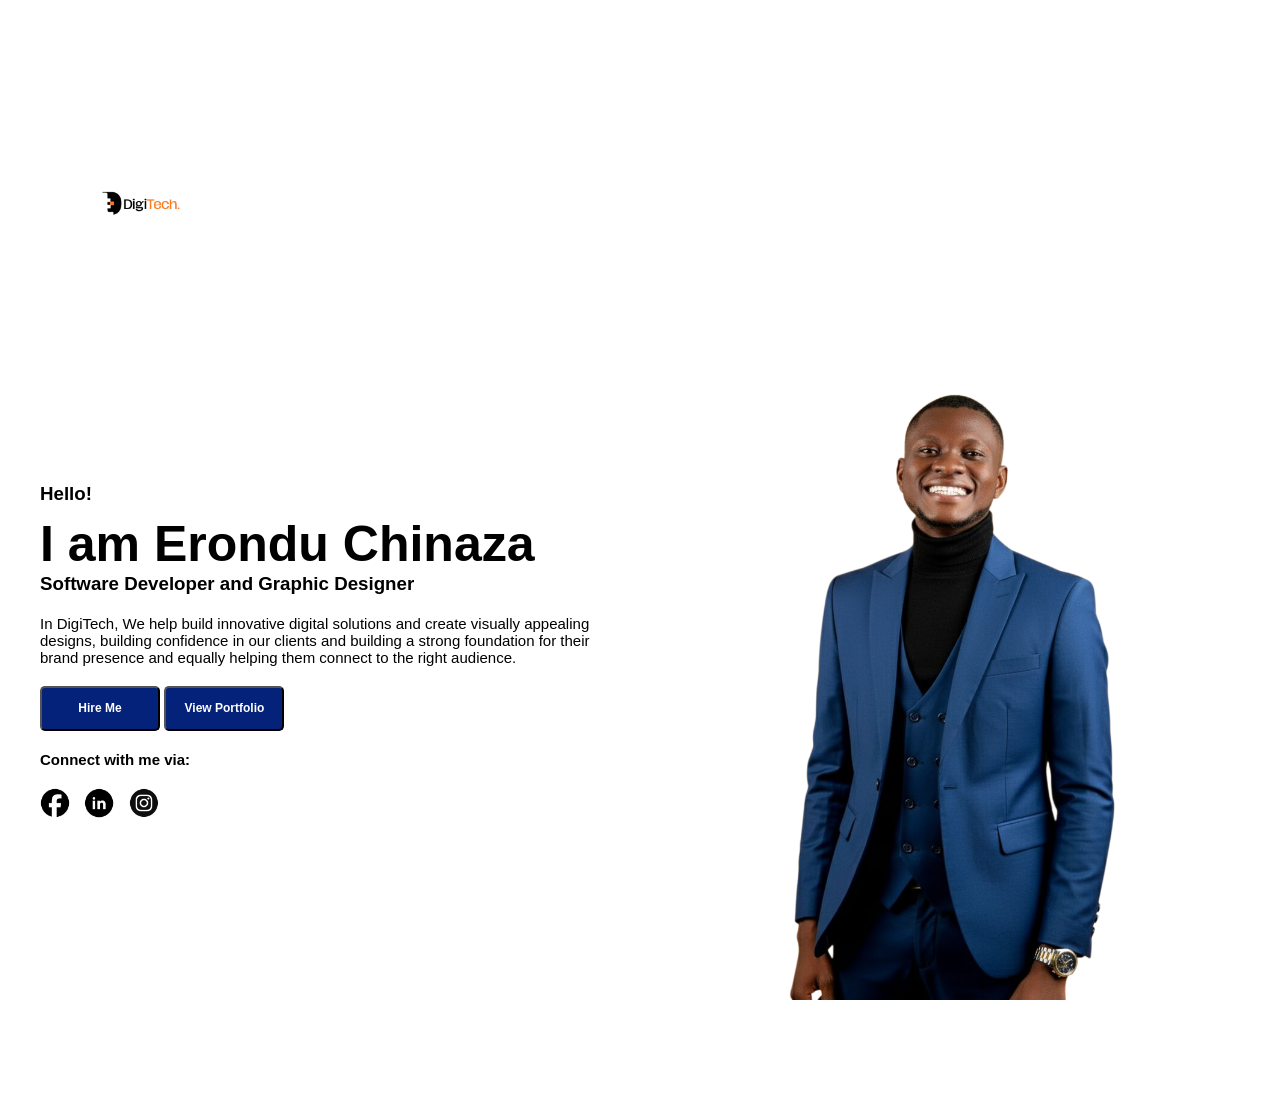
==== digitech/index.html @ e33c325b "chore" ====
<!doctype html>
<html lang="en">
  <head>
    <meta charset="UTF-8" />
    <meta name="viewport" content="width=device-width, initial-scale=1.0" />
    <title>DigiTech</title>
    <script src = "index.js"> </script>
    <link rel="icon" href="images/favicon.jpg" type="image/jpg"/>
    <link rel="stylesheet" href="style.css"/>

  </head>
  
  <body>
      <div class="logo">
      <img src="images/logo.png" width="200px" height="200px" alt="DigiTech logo featuring a stylized black D with orange digital elements and the text DigiTech with Tech in orange on a light background"/>
    <div class="container">  
    <div class="left">
        <h3>Hello!</h3>
        <h2>I am Erondu Chinaza</h2>
        <h3>Software Developer and Graphic Designer</h3>
        <p>In DigiTech, We help build innovative digital solutions and create visually appealing designs, building confidence in our clients
        and building a strong foundation for their brand presence and equally helping them connect to the right audience.</p>
        <button><strong href="https://gmail.com/princeimpact18" target="_blank"> Hire Me</strong></button>
        <button><strong href="https://github.com/Naza541"target="_blank"> View Portfolio</strong></button>
        <p><strong>Connect with me via:</strong></p>
        <a href="https://www.facebook.com/ferdinard.williams.3"target="blank"><img src="images/facebook logo.png" width="30px" height="30px"></a> 
        <a href="https://linkedin.com/in/erondu-princewill-89b258254" target="blank"><img src="images/linkedin logo.png" width="30px" height="30px"></a>
        <a href="https://instagram.com/ug_creative?igsh=aTJjYmN2N9qODU5" target="blank"><img src="images/instagram logo.png" width="30px" height="30px"></a>

    </div>
        
    <div class="right">
      <img src="images/princewill.png" width="520px" height="700px" alt="Professional portrait of Erondu Chinaza, founder of DigiTech Hub, a software developer and graphic designer"></img>
    </div>
  </body>
</html>
---- digitech/style.css ----
body {
    font-family: Helvetica;
    background-color: rgb(255, 255, 255);
    justify-content: center;
    display: flex;
    align-items: center;
    height: 100vh;
    padding: 100px;
    margin: 0px;
}

.container {
  display: flex;
  justify-content: center;
  flex-direction: row;
  align-items: center;
  margin: 0px;
  gap: 100px;
  width: 1200px;
}

.left {
  flex: 1;
  flex-direction: row;
  align-items: center;
  justify-content: center; 
}

.right {
  flex: 1;
  flex-direction: row;
  align-items: center;
  justify-content: center;
}

.right img {
  border-radius: 100px;
}
p {
  font-size: 15px;
  margin: 20px 0 20px 0;
}

h2 {
  font-family: Helvetica;
  font-size: 50px;
  font-weight: 700;
  margin: 10px 0 0px 0;
}

h3 {
  margin: 0 0 0px 0;
}

button {
  background-color: rgb(4, 34, 122);
  color: white;
  border-radius: 5px;
  cursor: pointer;
  font-size: 12px;
  min-width: 120px;
  height: 45px;
}

a {
  padding-right: 10px;
}

.logo {
  margin: 0px;
  padding: 0px;
}
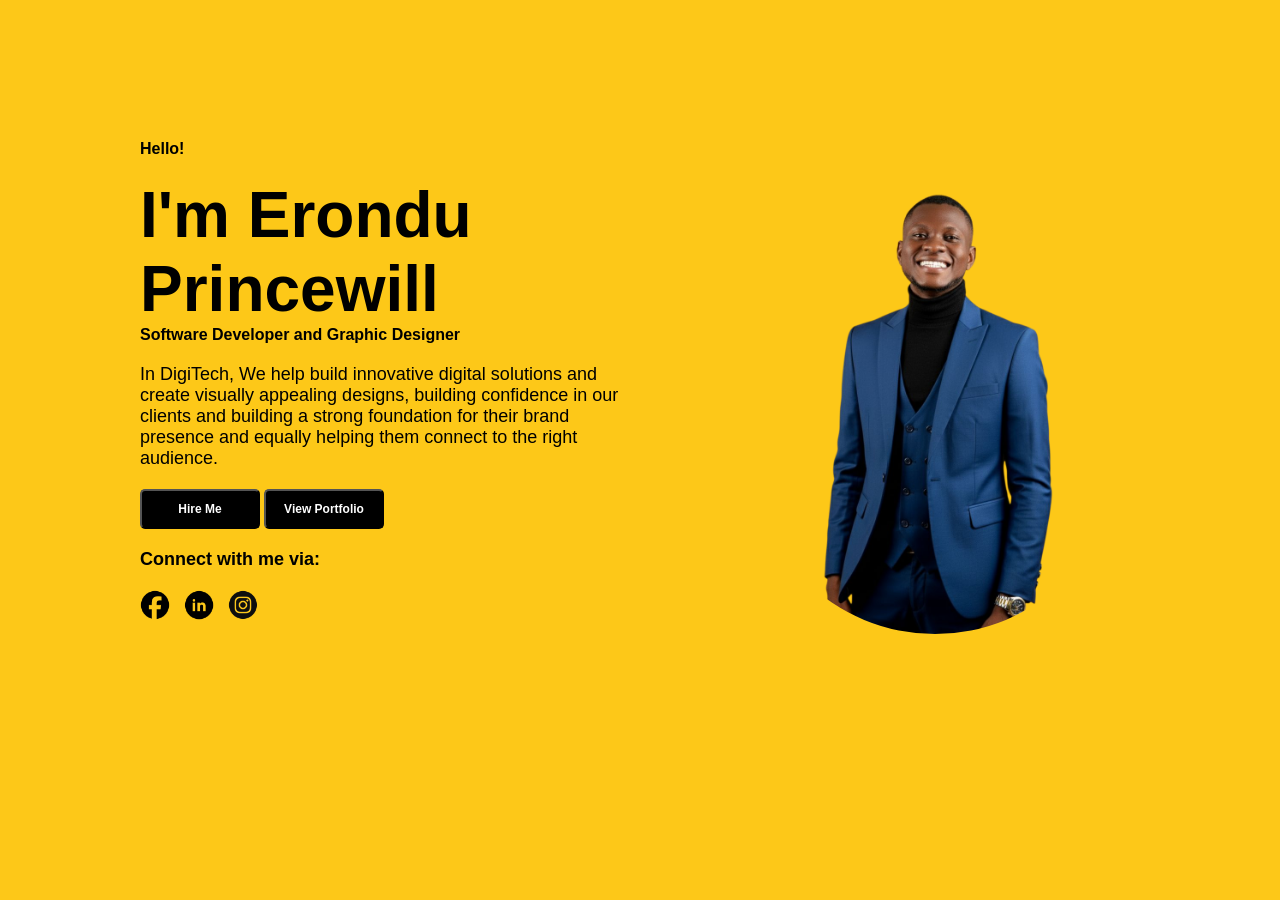
==== commit 0f32f6c7: "master" ====
--- a/digitech/index.html
+++ b/digitech/index.html
@@ -4,33 +4,30 @@
     <meta charset="UTF-8" />
     <meta name="viewport" content="width=device-width, initial-scale=1.0" />
     <title>DigiTech</title>
-    <script src = "index.js"> </script>
     <link rel="icon" href="images/favicon.jpg" type="image/jpg"/>
     <link rel="stylesheet" href="style.css"/>
-
   </head>
   
   <body>
-      <div class="logo">
-      <img src="images/logo.png" width="200px" height="200px" alt="DigiTech logo featuring a stylized black D with orange digital elements and the text DigiTech with Tech in orange on a light background"/>
+    <div>
     <div class="container">  
     <div class="left">
-        <h3>Hello!</h3>
-        <h2>I am Erondu Chinaza</h2>
-        <h3>Software Developer and Graphic Designer</h3>
-        <p>In DigiTech, We help build innovative digital solutions and create visually appealing designs, building confidence in our clients
+      <h3>Hello!</h3>
+      <h2>I'm Erondu Princewill</h2>
+      <h3>Software Developer and Graphic Designer</h3>
+      <p>In DigiTech, We help build innovative digital solutions and create visually appealing designs, building confidence in our clients
         and building a strong foundation for their brand presence and equally helping them connect to the right audience.</p>
-        <button><strong href="https://gmail.com/princeimpact18" target="_blank"> Hire Me</strong></button>
-        <button><strong href="https://github.com/Naza541"target="_blank"> View Portfolio</strong></button>
-        <p><strong>Connect with me via:</strong></p>
-        <a href="https://www.facebook.com/ferdinard.williams.3"target="blank"><img src="images/facebook logo.png" width="30px" height="30px"></a> 
-        <a href="https://linkedin.com/in/erondu-princewill-89b258254" target="blank"><img src="images/linkedin logo.png" width="30px" height="30px"></a>
-        <a href="https://instagram.com/ug_creative?igsh=aTJjYmN2N9qODU5" target="blank"><img src="images/instagram logo.png" width="30px" height="30px"></a>
+      <button><strong href="https://gmail.com/princeimpact18" target="_blank"> Hire Me</strong></button>
+      <button><strong href="https://github.com/Naza541"target="_blank"> View Portfolio</strong></button>
+      <p><strong>Connect with me via:</strong></p>
+      <a href="https://www.facebook.com/ferdinard.williams.3"target="blank"><img src="images/facebook logo.png" width="30px" height="30px"></a> 
+      <a href="https://linkedin.com/in/erondu-princewill-89b258254" target="blank"><img src="images/linkedin logo.png" width="30px" height="30px"></a>
+      <a href="https://instagram.com/ug_creative?igsh=aTJjYmN2N9qODU5" target="blank"><img src="images/instagram logo.png" width="30px" height="30px"></a>
 
     </div>
         
     <div class="right">
-      <img src="images/princewill.png" width="520px" height="700px" alt="Professional portrait of Erondu Chinaza, founder of DigiTech Hub, a software developer and graphic designer"></img>
+      <img src="images/princewill.png" width="370px" height="500px" alt="Professional portrait of Erondu Chinaza, founder of DigiTech Hub, a software developer and graphic designer"></img>
     </div>
   </body>
 </html>
--- a/digitech/style.css
+++ b/digitech/style.css
@@ -1,12 +1,10 @@
 body {
-    font-family: Helvetica;
-    background-color: rgb(255, 255, 255);
-    justify-content: center;
-    display: flex;
-    align-items: center;
-    height: 100vh;
-    padding: 100px;
-    margin: 0px;
+  background-color: rgb(253, 200, 24);
+  display: flex;
+  justify-content: center;
+  align-items: center;
+  padding: 50px;
+  margin: 50px;
 }
 
 .container {
@@ -14,59 +12,97 @@
   justify-content: center;
   flex-direction: row;
   align-items: center;
-  margin: 0px;
-  gap: 100px;
-  width: 1200px;
+  flex-direction: row;
+  gap: 20px;
 }
 
 .left {
   flex: 1;
   flex-direction: row;
   align-items: center;
-  justify-content: center; 
+  padding: 20px;
+  margin: 20px;
+  height: 100%;
+  width: 100%;
+
 }
 
 .right {
   flex: 1;
-  flex-direction: row;
-  align-items: center;
-  justify-content: center;
+  text-align: center;
+  border-radius: 20px;
+  height: 100%;
+  width: 100%;
 }
 
 .right img {
-  border-radius: 100px;
-}
-p {
-  font-size: 15px;
-  margin: 20px 0 20px 0;
+  border-radius:  1200px;
+  max-width: 100%;
+  height: auto;
+  
 }
 
 h2 {
+  font-size: clamp(50px, 5vw, 80px);
   font-family: Helvetica;
-  font-size: 50px;
-  font-weight: 700;
-  margin: 10px 0 0px 0;
+  margin: 0px;
 }
 
 h3 {
-  margin: 0 0 0px 0;
+  font-size: 16px;
+  font-family: Helvetica;
+  margin: 0 0 20px;
+}
+
+p {
+  font-size: clamp(14px, 4vw, 18px);
+  font-family: Helvetica;
+  margin: 20px 0 20px 0;
+
 }
 
 button {
-  background-color: rgb(4, 34, 122);
+  width: 120px;
+  height: 40px;
+  border-radius: 5px;
+  background-color: black;
   color: white;
-  border-radius: 5px;
   cursor: pointer;
   font-size: 12px;
-  min-width: 120px;
-  height: 45px;
 }
 
 a {
   padding-right: 10px;
 }
 
-.logo {
-  margin: 0px;
-  padding: 0px;
+@media (max-width: 480px) {
+  .container {
+    flex-direction: column;
+    align-items: center;
+    text-align: center;
+  }
+} 
+
+@media (max-width: 480px) {
+  .left button {
+    display: flex;
+    flex-direction: column;
+    width: 80%;
+    justify-content: center;
+    align-items: center;
+    text-align: center;
+  }
 }
+
+
+
+@media (max-width: 480px) {
+  .right {
+    display: flex;
+    flex-direction: column-reverse;
+    align-items: center;
+    max-width: 100%;
+    height: auto;
+
+  }
+}
